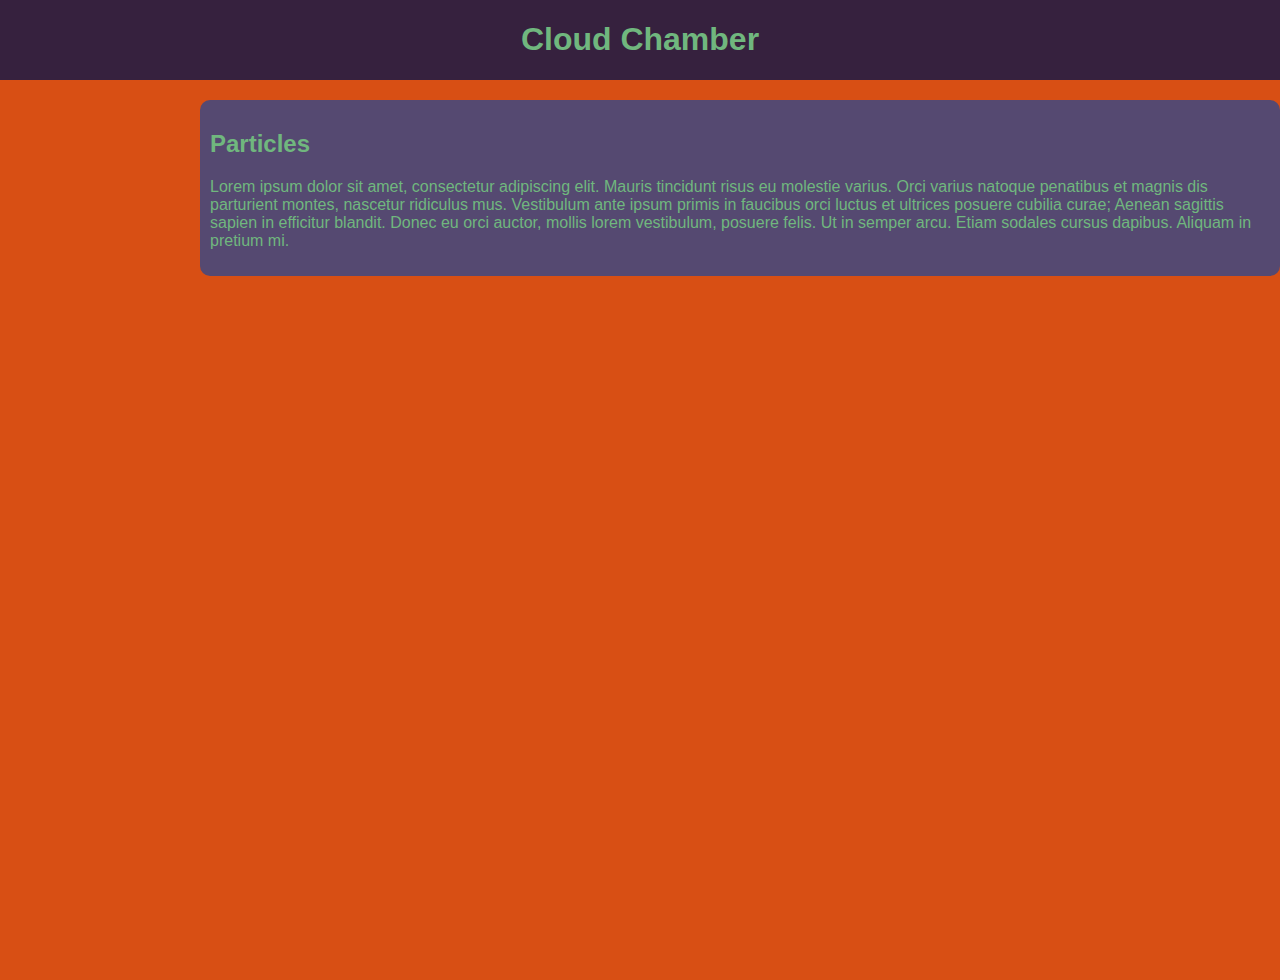
==== public/index.html @ 39753433 "All Good" ====
<!DOCTYPE html>
<html xmlns="http://www.w3.org/1999/xhtml">
    <head>
        <title>Cloud chamber 2</title>
        <link rel="stylesheet" href="style.css" type="text/css" />
        <style>
            body
            {
                font-family: arial;
                margin: 0;
                padding: none;
            }

            .emscripten { padding-right: 0; margin-left: auto; margin-right: auto; display: block; }
            div.emscripten { text-align: center; }
            div.emscripten_border { border: 1px solid black; }
            canvas.emscripten { border: 0px none; background-color: #d84f14; }

        </style>
    </head>
    <body>
        <script async type="text/javascript" src="a.wasm.js"></script>

        <div id="header">
            <h1>Cloud Chamber</h1>
        </div>

        <div id="wrapper">
            <div id="box1">
            <canvas class="emscripten" id="canvas" height="10" width="10" oncontextmenu="event.preventDefault()"></canvas>
                <script type='text/javascript'>

                    var Module =
                        {
                            canvas: (function() {
                                var canvas = document.getElementById('canvas');
                                canvas.addEventListener("webglcontextlost", function(e) { alert('WebGL context lost. You will need to reload the page.'); e.preventDefault(); }, false);

                                return canvas;
                            })()
                        };

                    function resizeCanvas() {
                        canvas.width = window.innerWidth;
                        canvas.height = window.innerHeight;
                    }
                    // Initial canvas sizing
                    resizeCanvas();

                    // Listen for window resize events and update canvas size accordingly
                    window.addEventListener("resize", resizeCanvas);
                </script>
            </div>
        </div>


	    <div id="trackerBox">
	        <h2>Particles</h2>
	        <p id="trackTextBoxContent">Lorem ipsum dolor sit amet, consectetur adipiscing elit. Mauris tincidunt risus eu molestie varius. Orci varius natoque penatibus et magnis dis parturient montes, nascetur ridiculus mus. Vestibulum ante ipsum primis in faucibus orci luctus et ultrices posuere cubilia curae; Aenean sagittis sapien in efficitur blandit. Donec eu orci auctor, mollis lorem vestibulum, posuere felis. Ut in semper arcu. Etiam sodales cursus dapibus. Aliquam in pretium mi. </p>
            </div>    
    </body>
</html>
---- public/style.css ----
html * {
    font-family: Arial, sans-serif;
}

body {
    background-color: #36213E;

}

#header {
    color: #70B77E;
    text-align: center;
}

#trackerBox {
    color: #70B77E;
    background-color: #554971;
    position: absolute;
    top: 100px;
    left: 200px;
    z-index: 2;
    border-radius: 10px;
    padding: 10px;
}
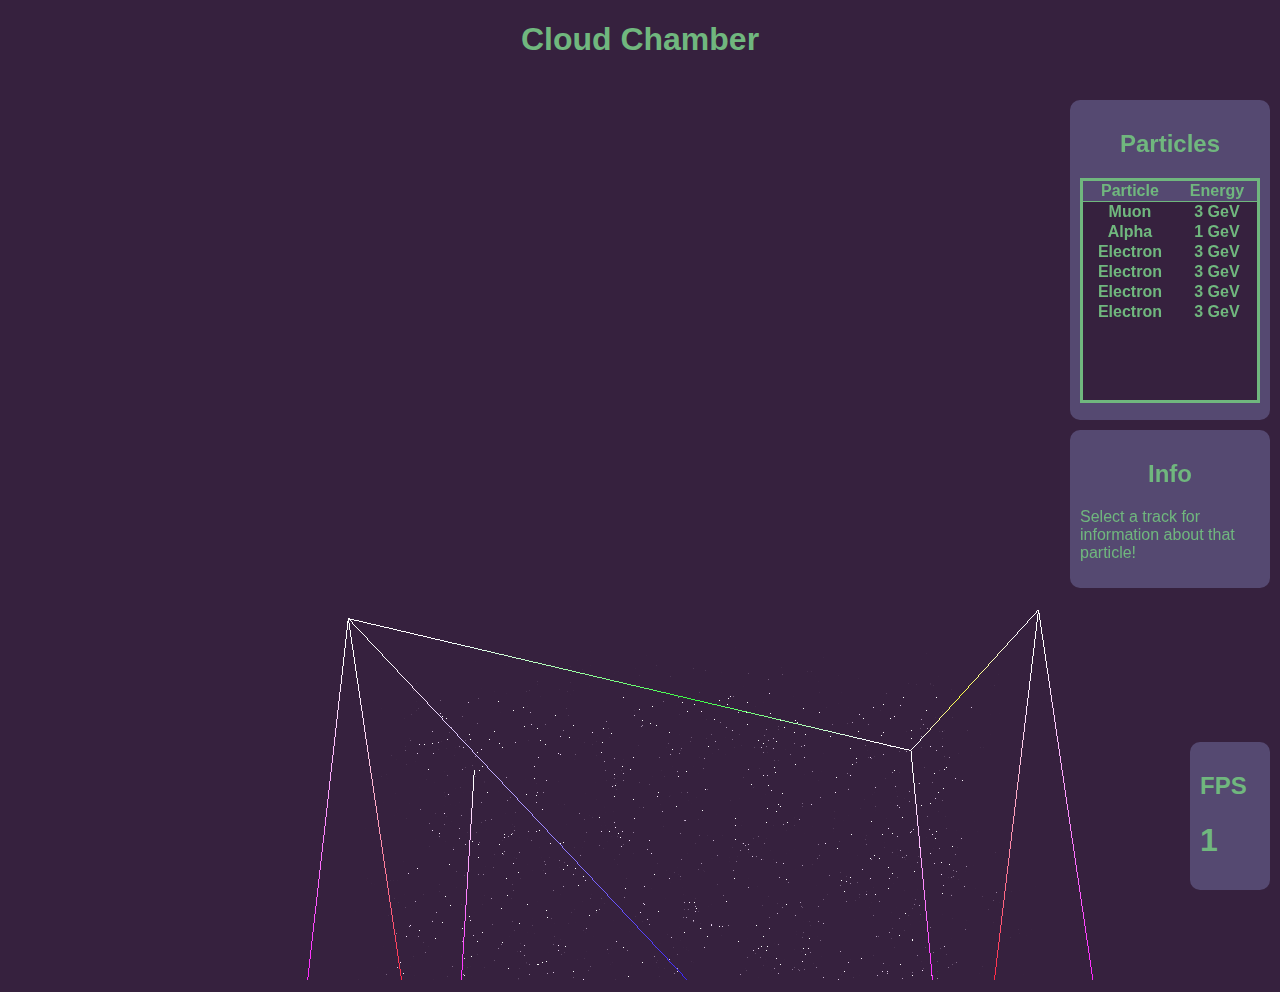
==== commit a5fc8ad3: "Added public" ====
--- a/public/index.html
+++ b/public/index.html
@@ -3,24 +3,8 @@
     <head>
         <title>Cloud chamber 2</title>
         <link rel="stylesheet" href="style.css" type="text/css" />
-        <style>
-            body
-            {
-                font-family: arial;
-                margin: 0;
-                padding: none;
-            }
-
-            .emscripten { padding-right: 0; margin-left: auto; margin-right: auto; display: block; }
-            div.emscripten { text-align: center; }
-            div.emscripten_border { border: 1px solid black; }
-            canvas.emscripten { border: 0px none; background-color: #d84f14; }
-
-        </style>
     </head>
     <body>
-        <script async type="text/javascript" src="a.wasm.js"></script>
-
         <div id="header">
             <h1>Cloud Chamber</h1>
         </div>
@@ -49,14 +33,57 @@
 
                     // Listen for window resize events and update canvas size accordingly
                     window.addEventListener("resize", resizeCanvas);
+
+                    //var canvas = document.getElementById("canvas");
                 </script>
             </div>
+            <script src="ccSim.wasm.js"></script>
         </div>
 
 
+
+	<div id="floating_wrapper">
 	    <div id="trackerBox">
-	        <h2>Particles</h2>
-	        <p id="trackTextBoxContent">Lorem ipsum dolor sit amet, consectetur adipiscing elit. Mauris tincidunt risus eu molestie varius. Orci varius natoque penatibus et magnis dis parturient montes, nascetur ridiculus mus. Vestibulum ante ipsum primis in faucibus orci luctus et ultrices posuere cubilia curae; Aenean sagittis sapien in efficitur blandit. Donec eu orci auctor, mollis lorem vestibulum, posuere felis. Ut in semper arcu. Etiam sodales cursus dapibus. Aliquam in pretium mi. </p>
+	    	<h2 id="trackerBoxHeader">Particles</h2>
+		<div>
+	    	    <table id="TrackTable">
+			<tr id="TrackTableHeader"> <th>Particle</th> <th> Energy</th> </tr>
+	    	    	<tr class="TrackTableData" onclick="selectRow(0)"> <th>Muon</th> <th> 3 GeV</th> </tr>
+	    	    	<tr class="TrackTableData" onclick="selectRow(1)"> <th>Alpha</th> <th> 1 GeV</th> </tr>
+	    	    	<tr class="TrackTableData" onclick="selectRow(2)" > <th>Electron</th> <th> 3 GeV</th> </tr>
+	    	    	<tr class="TrackTableData" onclick="selectRow(3)" > <th>Electron</th> <th> 3 GeV</th> </tr>
+	    	    	<tr class="TrackTableData" onclick="selectRow(4)" > <th>Electron</th> <th> 3 GeV</th> </tr>
+	    	    	<tr class="TrackTableData" onclick="selectRow(5)" > <th>Electron</th> <th> 3 GeV</th> </tr>
+	    	    	<tr class="TrackTableData" onclick="selectRow(6)" > <th></th> <th></th> </tr>
+	    	    	<tr class="TrackTableData" onclick="selectRow(7)" > <th></th> <th></th> </tr>
+	    	    	<tr class="TrackTableData" onclick="selectRow(8)" > <th></th> <th></th> </tr>
+	    	    	<tr class="TrackTableData" onclick="selectRow(9)" > <th></th> <th></th> </tr>
+	    	    </table>
+	    	</div>
             </div>    
+
+	    <div id="infoBox">
+		<h2 id="infoBoxHeader">Info</h2>
+		<p id="infoText">Select a track for information about that particle!</p>
+
+	    </div> 
+	    
+	    <script> 
+		function selectRow(info){
+		    document.getElementById("infoText").innerText = "You clicked on row "+info+" !"
+	    }
+
+	    </script>
+
+	</div>
+
+    <div id="floating_fps">
+	    <div id="FPSBox">
+	    	<h2 id="FPSBoxHeadder">FPS</h2>
+	    	<h1 id="FPSVal">00</h1>
+	    </div> 
+
+	</div>
+
     </body>
 </html>
--- a/public/style.css
+++ b/public/style.css
@@ -12,13 +12,79 @@
     text-align: center;
 }
 
+#canvas{
+    background-color: #36213E;
+
+}
+
+#floating_wrapper {
+    position: fixed;
+    top: 100px;
+    right: 10px;
+    width: 200px;
+}
+
 #trackerBox {
     color: #70B77E;
     background-color: #554971;
-    position: absolute;
-    top: 100px;
-    left: 200px;
     z-index: 2;
     border-radius: 10px;
     padding: 10px;
+    height: 300px
 }
+
+#trackerBoxHeader {
+    text-align: center;
+}
+
+#TrackTable {
+    width:100%;
+    border: 3px solid;
+    border-collapse: collapse;
+    text-align: center;
+    empty-cells: show;
+}
+
+#TrackTableHeader {
+    border: 1px solid;
+    padding: 10px;
+}
+
+.TrackTableData {
+    background-color: #36213E;
+    height: 20px;
+}
+
+.TrackTableData:hover {
+    background-color: #CF5C36; 
+    color: #36213E;
+}
+
+#infoBox {
+    color: #70B77E;
+    background-color: #554971;
+    z-index: 2;
+    border-radius: 10px;
+    padding: 10px;
+    margin-top: 10px;
+}
+
+#infoBoxHeader {
+    text-align: center;
+}
+
+#floating_fps {
+    position: fixed;
+    bottom: 10px;
+    right: 10px;
+    width: 80px;
+}
+
+#FPSBox {
+    color: #70B77E;
+    background-color: #554971;
+    z-index: 2;
+    border-radius: 10px;
+    padding: 10px;
+    margin-top: 10px;
+}
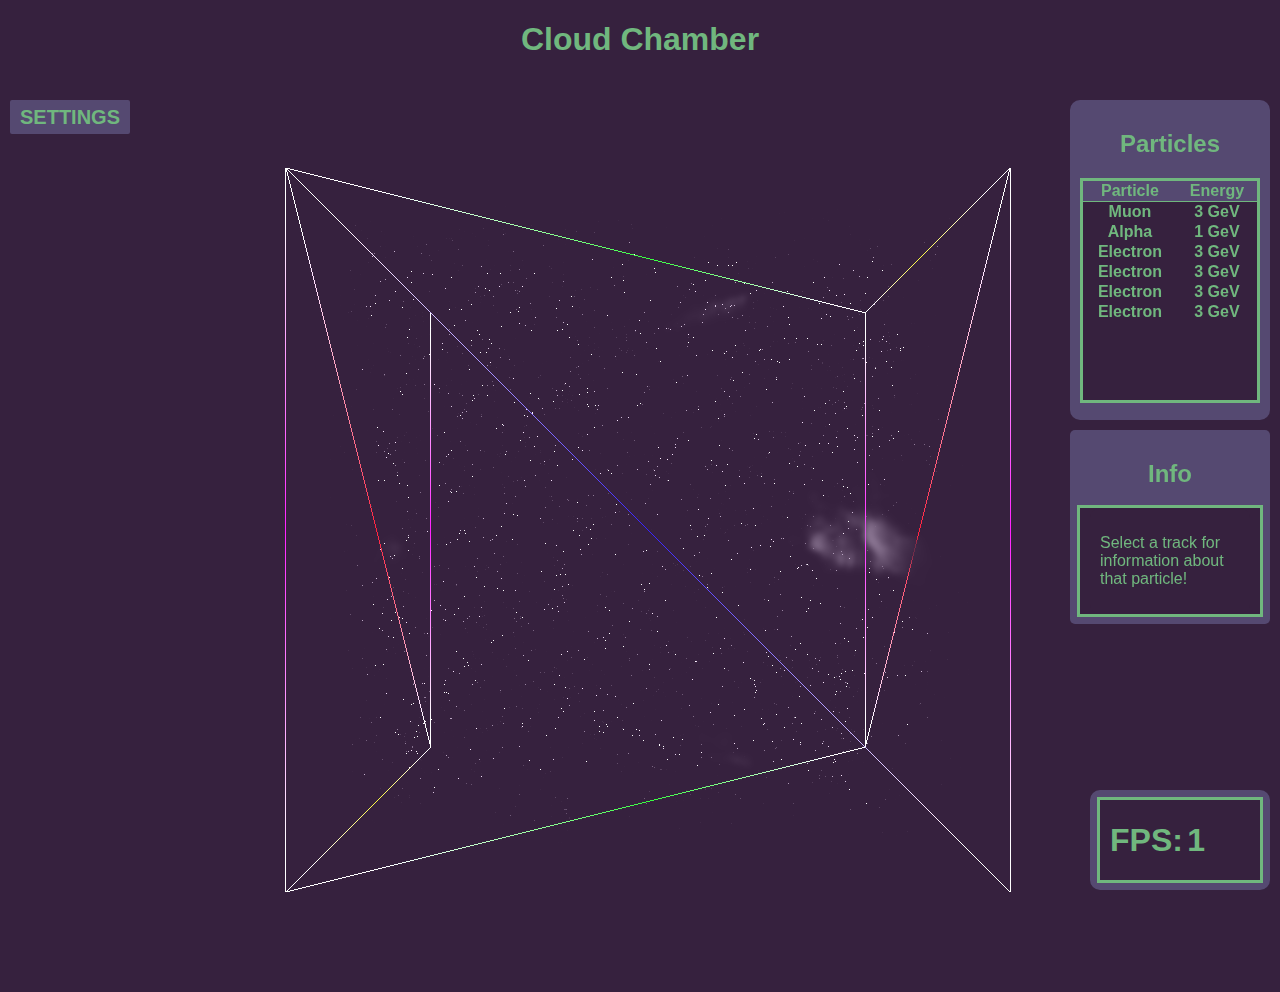
==== commit 6842c880: "Added redirection" ====
--- a/public/index.html
+++ b/public/index.html
@@ -3,6 +3,7 @@
     <head>
         <title>Cloud chamber 2</title>
         <link rel="stylesheet" href="style.css" type="text/css" />
+        <link rel="icon" type="image/x-icon" href="/favicon.ico">
     </head>
     <body>
         <div id="header">
@@ -41,7 +42,6 @@
         </div>
 
 
-
 	<div id="floating_wrapper">
 	    <div id="trackerBox">
 	    	<h2 id="trackerBoxHeader">Particles</h2>
@@ -60,13 +60,17 @@
 	    	    	<tr class="TrackTableData" onclick="selectRow(9)" > <th></th> <th></th> </tr>
 	    	    </table>
 	    	</div>
-            </div>    
-
+            </div>
+        
+        <div class="container">
+		<h2 id="infoBoxHeader">Info</h2>
+        <div class="border-div">
 	    <div id="infoBox">
-		<h2 id="infoBoxHeader">Info</h2>
 		<p id="infoText">Select a track for information about that particle!</p>
 
 	    </div> 
+        </div>
+        </div>
 	    
 	    <script> 
 		function selectRow(info){
@@ -77,13 +81,99 @@
 
 	</div>
 
+    <div id="dev_console_box">
+        <style>
+
+
+            .content {
+                display: block;
+            }
+
+            .horizontal {
+                display: inline-block;
+            }
+
+            .vertical {
+                display: block;
+            }
+
+        </style>
+        <button class="dev_console_button">SETTINGS</button>
+        <div class="content">
+            <div class="padding">
+            <div class="border-div">
+                <div class="vertical">
+                    <div class="horizontal">
+                        <h3>Graphics<h3>
+                    </div>
+                    <div class="horizontal">
+                        <nav id="navGraphics">
+                            <input type="radio" id="x1" name="graphics" value="0" checked/>
+                            <label for="x1">LOW</label>
+                            
+                            <input type="radio" id="x2" name="graphics" value="1"/>
+                            <label for="x2">MEDIUM</label>
+                            
+                            <input type="radio" id="x3" name="graphics" value="2"/>
+                            <label for="x3">HIGH</label>
+                        </nav>
+                    </div>
+                </div>
+
+                <div class="vertical">
+                    <div class="horizontal">
+                        <h3>Speed<h3>
+                    </div>
+                    <div class="horizontal">
+                        <input type="range" min="1" max="100" value="50" class="slider" id="myRange">
+                    </div>
+                    <div class="horizontal">
+                        <nav>
+                            <input type="radio" id="p1" name="pause_play" value="0"/>
+                            <label for="p1">&#x23f8</label>
+                            
+                            <input type="radio" id="p2" name="pause_play" value="1" checked/>
+                            <label for="p2">&#9654</label>
+                        </nav>
+                    </div>
+                </div>
+                <div class="vertical">
+                    <div class="horizontal">
+                        <h3>Movement<h3>
+                    </div>
+                    <div class="horizontal">
+                        <button class="toggle-button" id="button_free_move" value="0" onclick="toggleFreeMove()">FREE MOVE</button>
+                    </div>
+                    <script>
+                        function toggleFreeMove() {
+                            var button_free_move = document.getElementById('button_free_move');
+                            if (button_free_move.value == "0") {
+                                button_free_move.value = "1";
+                            } else { 
+                                button_free_move.value = "0";
+                            }
+                        }
+                    </script>
+                </div>
+            </div>
+            </div>
+        </div>
+
+        <script src="dev_console.js"></script>
+    </div>
+
     <div id="floating_fps">
 	    <div id="FPSBox">
-	    	<h2 id="FPSBoxHeadder">FPS</h2>
+            <div class="border-div">
+            <div class="horizontal">
+	    	<h1 id="FPSBoxHeadder">FPS:</h1>
+            </div>
+            <div class="horizontal">
 	    	<h1 id="FPSVal">00</h1>
+            </div>
+            </div>
 	    </div> 
-
 	</div>
 
     </body>
-</html>
+</html>--- a/public/style.css
+++ b/public/style.css
@@ -1,19 +1,27 @@
+:root {
+  --background_col: #36213E;
+  --secondary_col: #554971;
+  --text_col: #70B77E;
+  --highlight-col: #CF5C36;
+  --red: #ff0000; 
+  --black: #000000;
+}
+
 html * {
     font-family: Arial, sans-serif;
 }
 
 body {
-    background-color: #36213E;
-
+    background-color: var(--background_col);
 }
 
 #header {
-    color: #70B77E;
+    color: var(--text_col);
     text-align: center;
 }
 
 #canvas{
-    background-color: #36213E;
+    background-color: var(--background_col);
 
 }
 
@@ -25,12 +33,13 @@
 }
 
 #trackerBox {
-    color: #70B77E;
-    background-color: #554971;
+    color: var(--text_col);
+    background-color: var(--secondary_col);
     z-index: 2;
     border-radius: 10px;
     padding: 10px;
-    height: 300px
+    height: 300px;
+    margin-bottom: 10px;
 }
 
 #trackerBoxHeader {
@@ -51,18 +60,18 @@
 }
 
 .TrackTableData {
-    background-color: #36213E;
+    background-color: var(--background_col);
     height: 20px;
 }
 
 .TrackTableData:hover {
-    background-color: #CF5C36; 
-    color: #36213E;
+    background-color: var(--highlight-col); 
+    color: var(--background_col);
 }
 
 #infoBox {
-    color: #70B77E;
-    background-color: #554971;
+    color: var(--text_col);
+    background-color: var(--background_col);
     z-index: 2;
     border-radius: 10px;
     padding: 10px;
@@ -77,14 +86,179 @@
     position: fixed;
     bottom: 10px;
     right: 10px;
-    width: 80px;
+    width: 180px;
 }
 
 #FPSBox {
-    color: #70B77E;
-    background-color: #554971;
+    color: var(--text_col);
+    background-color: var(--secondary_col);
     z-index: 2;
     border-radius: 10px;
     padding: 10px;
     margin-top: 10px;
 }
+
+#dev_console_box {
+    position: fixed;
+    top: 100px;
+    left: 10px;
+    width: 320px;
+}
+
+ul{
+    list-style:none;  
+    margin:0;
+    padding:0;
+    width:320px;
+    box-shadow:0 0 3px rgba(100,100,100,.9),
+               0 0 0 5px rgba(100,100,100,.3);
+    border-radius:5px;  
+    margin:20px;  
+  }
+  ul li{
+    display:block;
+    height:20px;  
+    background:rgb(79, 135, 123);
+    padding:10px;
+    color:white;
+    border-top:1px solid rgba(255,255,255,.1);  
+  }
+  ul li:last-child{
+    border-bottom-left-radius:4px;
+    border-bottom-right-radius:4px;
+  }
+
+  input[type="checkbox"]{
+    visibility:hidden;
+    position:absolute;
+  }
+
+  #collapse:checked ~ li{
+    display:none;
+    margin-top:0; 
+  }
+  #collapse:checked + label:before{
+    position:relative;
+    /* right:calc(-160px); */
+    opacity:1;
+  }
+
+.dev_console_button {
+  background-color: var(--secondary_col);
+  color: var(--text_col);
+  border: none;
+  font-weight: bold;
+  font-size: 20px;
+  /* border-radius: 2px; */
+  height: 34px;
+  width: 120px;
+  transition: background-color 0.1s;
+}
+
+.dev_console_button:hover, .dev_console_button:active {
+  background-color: var(--highlight-col);
+  color: var(--background_col);
+}
+
+/* Style the collapsible content. Note: hidden by default */
+.content {
+  padding: 0px 0px;
+  background-color: var(--secondary_col);
+  color: var(--text_col);
+  max-height: 0;
+  border-radius: 0px 5px 5px 5px; 
+  overflow: hidden;
+  transition: max-height 0.2s ease-out;
+}
+
+.padding {
+  padding: 10px 10px;
+}
+
+.border-div {
+  box-shadow: 0 0 0 3px var(--text_col);
+  background-color: var(--background_col);
+  padding: 0px 10px;
+}
+
+nav{
+  width: 100%;
+  border: 1px solid #666;
+  border-radius: 4px;
+  overflow: hidden;
+  display: flex;
+  flex-direction: row;
+  flex-wrap: no-wrap;
+}
+
+nav input{ display: none; }
+
+nav label{
+  padding: 5px 10px;
+  border-right: 2px solid var(--text_col);
+  cursor: pointer;
+  transition: all 0.3s;
+}
+
+nav label:last-of-type{ border-right: 0; }
+
+nav label:hover{
+  background-color: var(--highlight-col);
+  color: var(--background_col);
+}
+
+nav input:checked + label{
+  background-color: var(--highlight-col);
+  color: var(--background_col);
+}
+
+.slider {
+  -webkit-appearance: none;
+  width: 100%;
+  height: 15px;
+  border-radius: 5px;   
+  background: var(--secondary_col);
+  outline: none;
+  opacity: 0.7;
+  -webkit-transition: .2s;
+  transition: opacity .2s;
+}
+
+.slider::-webkit-slider-thumb {
+  -webkit-appearance: none;
+  appearance: none;
+  width: 25px;
+  height: 25px;
+  border-radius: 50%; 
+  background: var(--text_col);
+  cursor: pointer;
+}
+
+.slider::-moz-range-thumb {
+  width: 25px;
+  height: 25px;
+  border-radius: 50%;
+  background: var(--text_col);
+  cursor: pointer;
+}
+
+.toggle-button {
+  background-color: var(--secondary_col);
+  color: var(--text_col);
+  border: none;
+  font-weight: bold;
+  font-size: 20px;
+  border-radius: 2px;
+}
+
+.toggle-button:hover, .dev_console_button:active {
+  background-color: var(--highlight-col);
+  color: var(--background_col);
+}
+
+.container {
+  padding: 10px;
+  background-color: var(--secondary_col);
+  color: var(--text_col);
+  border-radius: 5px 5px 5px 5px; 
+}